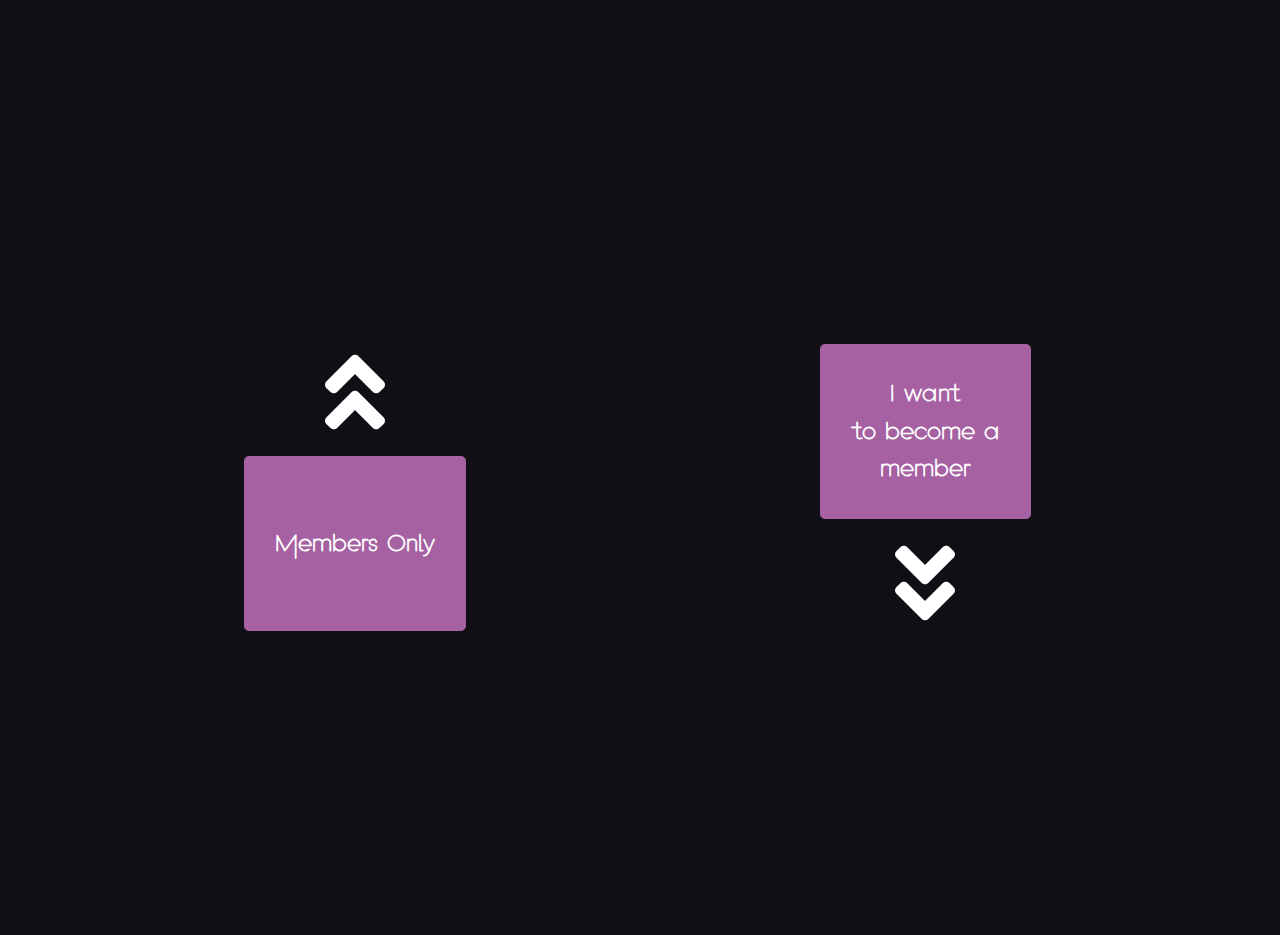
==== index.html @ 0797945a "Design Landing Page" ====
<!DOCTYPE html>
<html lang="en">
<head>
    <meta charset="UTF-8">
    <title>The Moon Society</title>
    <link rel='stylesheet' href='assets/css/all.min.css'>
    <link rel='stylesheet' href='assets/css/bootstrap.min.css'>
    <link rel="stylesheet" href="assets/css/style.css">
    <link rel="stylesheet" href="assets/css/style1.css">
    <link rel="stylesheet" href="assets/css/style3.css">
    <link rel="stylesheet" href="assets/css/style4.css">
    <style>
        @font-face {
            font-family: CustomBigFont;
            src: url("assets/font/big.woff2");
        }

        @font-face {
            font-family: CustomSmallFont;
            src: url("assets/font/small.woff2");
        }

        .h1, h2, div {
            font-family: CustomBigFont;
        }

        p, h3, td {
            font-family: CustomSmallFont;
        }
    </style>
</head>
<body>

<div class="dark justify-content-center align-content-center my-auto pt-5 pb-5" id="first_intro">
    <section class="pt-5 pb-5 mt-5 mb-5">
        <section class="container mt-5 pt-5 mb-5 pb-5">
            <div class="button-section pt-5 pb-4">
                <div class="row pt-5 pb-4">
                    <div class="col-md-6 text-center mt-2 pb-3">
                        <i class="fa fa-angle-double-up fa-6x mb-3" onclick="displayUp();"
                           onMouseOver="this.style.color='#a661a2'" onMouseOut="this.style.color='white'"></i>
                        <br>
                        <button type="button" class="btn btn-primary btn-lg custom-button" onclick="displayUp();"><br>Members
                            Only<br><br>
                        </button>
                    </div>
                    <div class="col-md-6 text-center mt-2 pb-3">
                        <button type="button" class="btn btn-primary btn-lg custom-button" onclick="displayDown();">I
                            want<br>to become a<br>member
                        </button>
                        <br>
                        <i class="fa fa-angle-double-down fa-6x mt-3" onclick="displayDown();"
                           onMouseOver="this.style.color='#a661a2'" onMouseOut="this.style.color='white'"></i>
                    </div>
                </div>
            </div>
        </section>
    </section>
</div>

<div style="display: none;" id="event">
    <!--header section starts-->
    <section class="dark">
        <div class="container mt-3">
            <header class="mt-2">
                <div class="row header-background-image">
                    <div class="col-md-6 text-left pl-4">
                        <img src="assets/images/mooon-logo.png" class="img-fluid" alt="image" style="width:200px;"/>
                    </div>
                    <div class="col-md-6 text-right">
                        <p class="mt-5 pt-4 pr-5">
                            <i class="fab fa-discord fa-3x text-white"></i>
                            <i class="fas fa-file-download fa-3x ml-4 text-white"></i>
                            <i class="fab fa-apple fa-3x ml-4 text-white"></i>
                        </p>
                    </div>
                </div>
            </header>
        </div>
    </section>
    <!--header section ends-->

    <!--event section starts-->
    <section class="dark">
        <div class="container py-4">
            <ol class="ol-cards alternate">
                <li style="--ol-cards-color-accent:#F721F8">
                    <div class="step"><i class="fas fa-lock"></i></div>
                    <div class="title">Event Eight</div>
                    <div class="content">
                        Airdrop
                        <br>
                        <span>1</span>
                    </div>
                </li>
                <li style="--ol-cards-color-accent:#ffffff">
                    <div class="step"><i class="fas fa-lock"></i></div>
                    <div class="title">Event Seven</div>
                    <div class="content">Airdrop
                        <br>
                        <span>77</span>
                    </div>
                </li>
                <li style="--ol-cards-color-accent:#F721F8">
                    <div class="step"><i class="fas fa-lock"></i></div>
                    <div class="title">Event Six</div>
                    <div class="content">Airdrop
                        <br>
                        <span>153</span>
                    </div>
                </li>
                <li style="--ol-cards-color-accent:#ffffff">
                    <div class="step"><i class="fas fa-lock"></i></div>
                    <div class="title">Event Five</div>
                    <div class="content">Airdrop
                        <br>
                        <span>306</span>
                    </div>
                </li>
                <li style="--ol-cards-color-accent:#F721F8">
                    <div class="step"><i class="fas fa-lock"></i></div>
                    <div class="title">Event Four</div>
                    <div class="content">Airdrop
                        <br>
                        <span>612</span>
                    </div>
                </li>
                <li style="--ol-cards-color-accent:#ffffff">
                    <div class="step"><i class="fas fa-lock"></i></div>
                    <div class="title">Event Three</div>
                    <div class="content">Airdrop
                        <br>
                        <span>1223</span>
                    </div>
                </li>
                <li style="--ol-cards-color-accent:#F721F8">
                    <div class="step"><i class="fas fa-lock"></i></div>
                    <div class="title">Event Two</div>
                    <div class="content">Airdrop
                        <br>
                        <span>2446</span>
                    </div>
                </li>
                <li style="--ol-cards-color-accent:#ffffff">
                    <div class="step"><i class="fas fa-lock"></i></div>
                    <div class="title">Event One</div>
                    <div class="content">Airdrop
                        <br>
                        <span>4992</span>
                    </div>
                </li>
                <li style="--ol-cards-color-accent:#F721F8">
                    <div class="step" id="launch"><i class="fas fa-lock"></i></div>
                    <div class="title"></div>
                    <div class="content text-center" style="font-size: 40px">
                        Launch
                    </div>
                </li>
                <li style="--ol-cards-color-accent:#ffffff">
                    <div class="step" id="story_intro"><i class="fas fa-unlock"></i></div>
                    <div class="title"></div>
                    <div class="content text-center" style="font-size: 40px">
                        Story Intro
                    </div>
                </li>
            </ol>
        </div>
    </section>
    <!--event section ends-->
</div>


<div style="display: none;" id="moon">
    <!--header section starts-->
    <section class="dark">
        <div class="container mt-3">
            <header class="mt-2">
                <div class="row header-background-image">
                    <div class="col-md-6 text-left pl-4">
                        <img src="assets/images/mooon-logo.png" class="img-fluid" alt="image" style="width:200px;"/>
                    </div>
                    <div class="col-md-6 text-right">
                        <p class="mt-5 pt-4 pr-5">
                            <i class="fab fa-discord fa-3x text-white"></i>
                            <i class="fas fa-file-download fa-3x ml-4 text-white"></i>
                            <i class="fab fa-apple fa-3x ml-4 text-white"></i>
                        </p>
                    </div>
                </div>
            </header>
        </div>
    </section>
    <!--header section ends-->

    <!--cards section starts-->
    <section class="dark">
        <div class="container py-4">

            <article class="postcard dark blue">
                <a class="postcard__img_link" href="#">
                    <img class="postcard__img" src="https://picsum.photos/1000/1000" alt="Image Title"/>
                </a>
                <div class="postcard__text">
                    <h1 class="postcard__title blue text-left"><a href="#">Welcome to<br>The
                        Moon Society</a></h1>
                    <div class="postcard__subtitle small">
                    </div>
                    <div class="postcard__bar"></div>
                    <div class="postcard__preview-txt">Our vision is to establish a strong NFT community,
                        coming together to create unique projects. Within
                        this community, we will enable two holders a ride of
                        their life, providing two real life space flight tickets!
                    </div>
                </div>
            </article>
            <article class="postcard dark blue">
                <a class="postcard__img_link" href="#">
                    <img class="postcard__img" src="https://picsum.photos/501/500" alt="Image Title"/>
                </a>
                <div class="postcard__text">
                    <h1 class="postcard__title blue text-left"><a href="#">Fair Distribution</a></h1>
                    <div class="postcard__subtitle small">
                    </div>
                    <div class="postcard__bar"></div>
                    <div class="postcard__preview-txt">Our mission is to be the first NFT project in history, sending
                        two
                        holders to the space. If
                        you have
                        a passion for space and space exploration, join our
                        outstanding community.
                    </div>

                    <div class="tag__item play blue" style="padding: 20px;">
                        <a class="btn btn-primary btn-lg custom-button" href="#">Mint</a>
                    </div>

                </div>
            </article>
            <article class="postcard dark blue">
                <a class="postcard__img_link" href="#">
                    <img class="postcard__img" src="https://picsum.photos/500/501" alt="Image Title"/>
                </a>
                <div class="postcard__text">
                    <h1 class="postcard__title blue text-left"><a href="#">The Specs</a></h1>
                    <div class="postcard__subtitle small">
                    </div>
                    <div class="postcard__bar"></div>
                    <div class="postcard__preview-txt">Imagine a world, in which individuals with an ounce of
                        creativity can explore their wildest dreams and break
                        through their own boundaries by going to the space.<br>
                        That’s the intention of this project:
                        Benefit all holders and enable them to do exactly this,
                        what was believed as impossible.
                    </div>
                </div>
            </article>
            <article class="postcard dark blue">
                <a class="postcard__img_link" href="#">
                    <img class="postcard__img" src="https://picsum.photos/501/501" alt="Image Title"/>
                </a>
                <div class="postcard__text">
                    <h1 class="postcard__title blue text-left"><a href="#">Roadmap activations</a></h1>
                    <div class="postcard__subtitle small">
                    </div>
                    <div class="postcard__bar"></div>
                    <div class="postcard__preview-txt">
                        <div>
                            <div class="headline">
                            </div>
                            <div class="circle-big">
                                <div class="text mt-2">
                                    30%
                                </div>
                                <svg>
                                    <circle class="bg" cx="57" cy="57" r="52"></circle>
                                    <circle class="progress" cx="57" cy="57" r="52"></circle>
                                </svg>
                            </div>
                            <div class="circles-small">
                                <div class="circle-small">
                                    <div class="text mt-2">20%</div>
                                    <svg>
                                        <circle class="bg" cx="40" cy="40" r="37"></circle>
                                        <circle class="progress one" cx="40" cy="40" r="37"></circle>
                                    </svg>
                                </div>
                                <div class="circle-small">
                                    <div class="text mt-2">
                                        10%
                                    </div>
                                    <svg>
                                        <circle class="bg" cx="40" cy="40" r="37"></circle>
                                        <circle class="progress two" cx="40" cy="40" r="37"></circle>
                                    </svg>
                                </div>
                            </div>
                        </div>
                    </div>
                </div>
            </article>
            <article class="postcard dark blue">
                <a class="postcard__img_link" href="#">
                    <img class="postcard__img" src="https://picsum.photos/500/501" alt="Image Title"/>
                </a>
                <div class="postcard__text">
                    <h1 class="postcard__title blue text-left"><a href="#">Community tools</a></h1>
                    <div class="postcard__subtitle small">
                    </div>
                    <div class="postcard__bar"></div>
                    <div class="postcard__preview-txt">
                        Lorem Ipsum is simply dummy text of the printing and typesetting industry. Lorem Ipsum has
                        been the
                        industry's
                        standard dummy text ever since the 1500s, when an unknown printer took a galley of type and
                        scrambled it to
                        make a
                        type specimen book. It has survived not only five centuries, but also the leap into
                        electronic
                        typesetting,
                        remaining
                        essentially unchanged. It was popularised in the 1960s with the release of Letraset sheets
                        containing Lorem
                        Ipsum passages,
                        and more recently with desktop publishing software like Aldus PageMaker including versions
                        of Lorem
                        Ipsum.
                    </div>
                </div>
            </article>
        </div>
    </section>
    <!--cards section ends-->

    <!--team section starts-->
    <section class="dark">
        <div class="container">
            <header class="section-header">
                <h1 class="section-title" style="color: #F721F8FF">Our Team</h1>
            </header>
            <div class="row">
                <div class="col-12 text-center">
                    <ul class="team">
                        <li class="team__members">
                            <div class="userProfile">
                                <figure class="userProfile__thumbnail">
                                    <img src="https://randomuser.me/api/portraits/men/28.jpg" alt="Photo"
                                         class="userProfile__image">
                                </figure>


                            </div>
                            <div class="team__details">
                                <header class="team__meta">
                                    <h3 class="team__meta__title">WoodenHound</h3>
                                    <div class="team__meta__designation">Digital Allrounder</div>
                                </header>

                            </div>
                        </li>
                        <li class="team__members">
                            <div class="userProfile">
                                <figure class="userProfile__thumbnail">
                                    <img src="https://randomuser.me/api/portraits/women/45.jpg" alt="Photo"
                                         class="userProfile__image">
                                </figure>


                            </div>
                            <div class="team__details">
                                <header class="team__meta">
                                    <h3 class="team__meta__title">0xm00nb0i</h3>
                                    <div class="team__meta__designation">Fundemental Analyst</div>
                                </header>

                            </div>
                        </li>
                        <li class="team__members">
                            <div class="userProfile">
                                <figure class="userProfile__thumbnail">
                                    <img src="https://randomuser.me/api/portraits/women/84.jpg" alt="Photo"
                                         class="userProfile__image">
                                </figure>


                            </div>
                            <div class="team__details">
                                <header class="team__meta">
                                    <h3 class="team__meta__title">DanBzl</h3>
                                    <div class="team__meta__designation">Lead Developer</div>
                                </header>

                            </div>
                        </li>
                        <li class="team__members">
                            <div class="userProfile">
                                <figure class="userProfile__thumbnail">
                                    <img src="https://randomuser.me/api/portraits/men/51.jpg" alt="Photo"
                                         class="userProfile__image">
                                </figure>


                            </div>
                            <div class="team__details">
                                <header class="team__meta">
                                    <h3 class="team__meta__title">DatCrypt</h3>
                                    <div class="team__meta__designation">Developer</div>
                                </header>

                            </div>
                        </li>
                        <li class="team__members">
                            <div class="userProfile">
                                <figure class="userProfile__thumbnail">
                                    <img src="https://randomuser.me/api/portraits/women/73.jpg" alt="Photo"
                                         class="userProfile__image">
                                </figure>


                            </div>
                            <div class="team__details">
                                <header class="team__meta">
                                    <h3 class="team__meta__title">0xAntiLemming</h3>
                                    <div class="team__meta__designation">Developer</div>
                                </header>

                            </div>
                        </li>
                        <li class="team__members">
                            <div class="userProfile">
                                <figure class="userProfile__thumbnail">
                                    <img src="https://randomuser.me/api/portraits/women/45.jpg" alt="Photo"
                                         class="userProfile__image">
                                </figure>


                            </div>
                            <div class="team__details">
                                <header class="team__meta">
                                    <h3 class="team__meta__title">VanDeRex</h3>
                                    <div class="team__meta__designation">Marketing</div>
                                </header>

                            </div>
                        </li>
                    </ul>
                </div>
            </div>
            <div class="row">
                <div class="col-12 text-center">
                    <ul class="team">
                        <li class="team__members">
                            <div class="userProfile">
                                <figure class="userProfile__thumbnail">
                                    <img src="https://randomuser.me/api/portraits/women/45.jpg" alt="Photo"
                                         class="userProfile__image">
                                </figure>


                            </div>
                            <div class="team__details">
                                <header class="team__meta">
                                    <h3 class="team__meta__title">Mr.DeForět</h3>
                                    <div class="team__meta__designation">Marketing</div>
                                </header>

                            </div>
                        </li>
                        <li class="team__members">
                            <div class="userProfile">
                                <figure class="userProfile__thumbnail">
                                    <img src="https://randomuser.me/api/portraits/women/84.jpg" alt="Photo"
                                         class="userProfile__image">
                                </figure>


                            </div>
                            <div class="team__details">
                                <header class="team__meta">
                                    <h3 class="team__meta__title">Atika</h3>
                                    <div class="team__meta__designation">Marketing</div>
                                </header>

                            </div>
                        </li>
                        <li class="team__members">
                            <div class="userProfile">
                                <figure class="userProfile__thumbnail">
                                    <img src="https://randomuser.me/api/portraits/men/51.jpg" alt="Photo"
                                         class="userProfile__image">
                                </figure>


                            </div>
                            <div class="team__details">
                                <header class="team__meta">
                                    <h3 class="team__meta__title">MadApe</h3>
                                    <div class="team__meta__designation">Design</div>
                                </header>

                            </div>
                        </li>
                        <li class="team__members">
                            <div class="userProfile">
                                <figure class="userProfile__thumbnail">
                                    <img src="https://randomuser.me/api/portraits/women/73.jpg" alt="Photo"
                                         class="userProfile__image">
                                </figure>


                            </div>
                            <div class="team__details">
                                <header class="team__meta">
                                    <h3 class="team__meta__title">Supernova</h3>
                                    <div class="team__meta__designation">Operations Manager</div>
                                </header>

                            </div>
                        </li>
                    </ul>
                </div>
            </div>
            <div class="row">
                <div class="col-12 text-center">
                    <ul class="team">
                        <li class="team__members">
                            <div class="userProfile">
                                <figure class="userProfile__thumbnail">
                                    <img src="https://randomuser.me/api/portraits/men/28.jpg" alt="Photo"
                                         class="userProfile__image">
                                </figure>


                            </div>
                            <div class="team__details">
                                <header class="team__meta">
                                    <h3 class="team__meta__title">WoodenHound</h3>
                                    <div class="team__meta__designation">OPERATIVE</div>
                                </header>

                            </div>
                        </li>
                        <li class="team__members">
                            <div class="userProfile">
                                <figure class="userProfile__thumbnail">
                                    <img src="https://randomuser.me/api/portraits/women/45.jpg" alt="Photo"
                                         class="userProfile__image">
                                </figure>


                            </div>
                            <div class="team__details">
                                <header class="team__meta">
                                    <h3 class="team__meta__title">Supernova</h3>
                                    <div class="team__meta__designation">OPERATIVE</div>
                                </header>

                            </div>
                        </li>
                        <li class="team__members">
                            <div class="userProfile">
                                <figure class="userProfile__thumbnail">
                                    <img src="https://randomuser.me/api/portraits/women/84.jpg" alt="Photo"
                                         class="userProfile__image">
                                </figure>


                            </div>
                            <div class="team__details">
                                <header class="team__meta">
                                    <h3 class="team__meta__title">Oleksandra</h3>
                                    <div class="team__meta__designation">Design</div>
                                </header>

                            </div>
                        </li>
                        <li class="team__members">
                            <div class="userProfile">
                                <figure class="userProfile__thumbnail">
                                    <img src="https://randomuser.me/api/portraits/men/51.jpg" alt="Photo"
                                         class="userProfile__image">
                                </figure>


                            </div>
                            <div class="team__details">
                                <header class="team__meta">
                                    <h3 class="team__meta__title">Andrey</h3>
                                    <div class="team__meta__designation">Develepment</div>
                                </header>

                            </div>
                        </li>
                        <li class="team__members">
                            <div class="userProfile">
                                <figure class="userProfile__thumbnail">
                                    <img src="https://randomuser.me/api/portraits/women/73.jpg" alt="Photo"
                                         class="userProfile__image">
                                </figure>


                            </div>
                            <div class="team__details">
                                <header class="team__meta">
                                    <h3 class="team__meta__title">Eugene</h3>
                                    <div class="team__meta__designation">Operative</div>
                                </header>

                            </div>
                        </li>
                    </ul>
                </div>
            </div>
        </div>
    </section>
    <!--team section ends-->

    <!--footer section starts-->
    <section class="dark">
        <div class="container">
            <div class="header-background-image text-center">
                <h1 class="pt-3 pb-3" style="font-size: 70px;font-weight: 900; color: #F721F8FF"><br>VERIFIED SMART
                    CONTRACT</h1>
            </div>
            <footer class="mt-5 pt-5 big-font pb-3">
                <div class="row text-center text-white">
                    <div class="col-4">
                        LGL NTC
                    </div>
                    <div class="col-4">
                        TRMS & CNDTNS
                    </div>
                    <div class="col-4">
                        PRVCY PL
                    </div>
                    <div class="col-12 mt-5">
                        © 2022 BY 10CT | All Rights Reserved.
                    </div>
                </div>
            </footer>
        </div>
    </section>
    <!--footer section ends-->
</div>


<!-- partial -->
<script src='assets/js/jquery.min.js'></script>
<script src="assets/js/script.js"></script>


<script>
    function displayUp() {
        document.getElementById("first_intro").style.display = "none";
        document.getElementById("event").style.display = "block";
    }

    function displayDown() {
        document.getElementById("first_intro").style.display = "none";
        document.getElementById("moon").style.display = "block";
    }
</script>
</body>
</html>
---- assets/css/style.css ----
@import url("https://fonts.googleapis.com/css2?family=Baloo+2&display=swap");
/* This pen */
body {
	font-family: "Baloo 2", cursive;
	font-size: 16px;
	color: #ffffff;
	text-rendering: optimizeLegibility;
	font-weight: initial;
}

.dark {
	background: #110f16;
}

.light {
	background: #f3f5f7;
}

a, a:hover {
	text-decoration: none;
	transition: color 0.3s ease-in-out;
}

#pageHeaderTitle {
	margin: 2rem 0;
	text-transform: uppercase;
	text-align: center;
	font-size: 2.5rem;
}

/* Cards */
.postcard {
	flex-wrap: wrap;
	display: flex;
	box-shadow: 0 4px 21px -12px rgba(0, 0, 0, 0.66);
	border-radius: 10px;
	margin: 0 0 2rem 0;
	overflow: hidden;
	position: relative;
	color: #ffffff;
}
.postcard.dark {
	background-color: #18151f;
}
.postcard.light {
	background-color: #e1e5ea;
}
.postcard .t-dark {
	color: #18151f;
}
.postcard a {
	color: inherit;
}
.postcard h1, .postcard .h1 {
	margin-bottom: 0.5rem;
	font-weight: 500;
	line-height: 1.2;
}
.postcard .small {
	font-size: 80%;
}
.postcard .postcard__title {
	font-size: 1.75rem;
}
.postcard .postcard__img {
	max-height: 180px;
	width: 100%;
	object-fit: cover;
	position: relative;
}
.postcard .postcard__img_link {
	display: contents;
}
.postcard .postcard__bar {
	width: 50px;
	height: 10px;
	margin: 10px 0;
	border-radius: 5px;
	background-color: #424242;
	transition: width 0.2s ease;
}
.postcard .postcard__text {
	padding: 1.5rem;
	position: relative;
	display: flex;
	flex-direction: column;
}
.postcard .postcard__preview-txt {
	overflow: hidden;
	text-overflow: ellipsis;
	text-align: justify;
	height: 100%;
}
.postcard .postcard__tagbox {
	display: flex;
	flex-flow: row wrap;
	font-size: 14px;
	margin: 20px 0 0 0;
	padding: 0;
	justify-content: center;
}
.postcard .postcard__tagbox .tag__item {
	display: inline-block;
	background: rgba(83, 83, 83, 0.4);
	border-radius: 3px;
	padding: 2.5px 10px;
	margin: 0 5px 5px 0;
	cursor: default;
	user-select: none;
	transition: background-color 0.3s;
}
.postcard .postcard__tagbox .tag__item:hover {
	background: rgba(83, 83, 83, 0.8);
}
.postcard:before {
	content: "";
	position: absolute;
	top: 0;
	right: 0;
	bottom: 0;
	left: 0;
	background-image: linear-gradient(-70deg, #424242, transparent 50%);
	opacity: 1;
	border-radius: 10px;
}
.postcard:hover .postcard__bar {
	width: 100px;
}

@media screen and (min-width: 769px) {
	.postcard {
		flex-wrap: inherit;
	}
	.postcard .postcard__title {
		font-size: 2rem;
	}
	.postcard .postcard__tagbox {
		justify-content: start;
	}
	.postcard .postcard__img {
		max-width: 300px;
		max-height: 100%;
		transition: transform 0.3s ease;
	}
	.postcard .postcard__text {
		padding: 3rem;
		width: 100%;
	}
	.postcard .media.postcard__text:before {
		content: "";
		position: absolute;
		display: block;
		background: #18151f;
		top: -20%;
		height: 130%;
		width: 55px;
	}
	.postcard:hover .postcard__img {
		transform: scale(1.1);
	}
	.postcard:nth-child(2n+1) {
		flex-direction: row;
	}
	.postcard:nth-child(2n+0) {
		flex-direction: row-reverse;
	}
	.postcard:nth-child(2n+1) .postcard__text::before {
		left: -12px !important;
		transform: rotate(4deg);
	}
	.postcard:nth-child(2n+0) .postcard__text::before {
		right: -12px !important;
		transform: rotate(-4deg);
	}
}
@media screen and (min-width: 1024px) {
	.postcard__text {
		padding: 2rem 3.5rem;
	}

	.postcard__text:before {
		content: "";
		position: absolute;
		display: block;
		top: -20%;
		height: 130%;
		width: 55px;
	}

	.postcard.dark .postcard__text:before {
		background: #18151f;
	}

	.postcard.light .postcard__text:before {
		background: #e1e5ea;
	}
}
/* COLORS */
.postcard .postcard__tagbox .green.play:hover {
	background: #A661A2FF;
	color: black;
}

.green .postcard__title:hover {
	color: #A661A2FF;
}

.green .postcard__bar {
	background-color: #A661A2FF;
}

.green::before {
	background-image: linear-gradient(-30deg, rgba(121, 221, 9, 0.1), transparent 50%);
}

.green:nth-child(2n)::before {
	background-image: linear-gradient(30deg, rgba(121, 221, 9, 0.1), transparent 50%);
}

.postcard .postcard__tagbox .blue.play:hover {
	background: #f721f8;
}

.blue .postcard__title:hover {
	color: #f721f8;
}

.blue .postcard__bar {
	background-color: #f721f8;
}

.blue::before {
	background-image: linear-gradient(-30deg, rgba(0, 118, 189, 0.1), transparent 50%);
}

.blue:nth-child(2n)::before {
	background-image: linear-gradient(30deg, rgba(0, 118, 189, 0.1), transparent 50%);
}

.postcard .postcard__tagbox .red.play:hover {
	background: #5D878CFF;
}

.red .postcard__title:hover {
	color: #5D878CFF;
}

.red .postcard__bar {
	background-color: #5D878CFF;
}

.red::before {
	background-image: linear-gradient(-30deg, rgba(189, 21, 11, 0.1), transparent 50%);
}

.red:nth-child(2n)::before {
	background-image: linear-gradient(30deg, rgba(189, 21, 11, 0.1), transparent 50%);
}

.postcard .postcard__tagbox .yellow.play:hover {
	background: #5D878CFF;
	color: black;
}

.yellow .postcard__title:hover {
	color: #5D878CFF;
}

.yellow .postcard__bar {
	background-color: #5D878CFF;
}

.yellow::before {
	background-image: linear-gradient(-30deg, rgba(189, 187, 73, 0.1), transparent 50%);
}

.yellow:nth-child(2n)::before {
	background-image: linear-gradient(30deg, rgba(189, 187, 73, 0.1), transparent 50%);
}

@media screen and (min-width: 769px) {
	.green::before {
		background-image: linear-gradient(-80deg, rgba(121, 221, 9, 0.1), transparent 50%);
	}

	.green:nth-child(2n)::before {
		background-image: linear-gradient(80deg, rgba(121, 221, 9, 0.1), transparent 50%);
	}

	.blue::before {
		background-image: linear-gradient(-80deg, rgba(0, 118, 189, 0.1), transparent 50%);
	}

	.blue:nth-child(2n)::before {
		background-image: linear-gradient(80deg, rgba(0, 118, 189, 0.1), transparent 50%);
	}

	.red::before {
		background-image: linear-gradient(-80deg, rgba(189, 21, 11, 0.1), transparent 50%);
	}

	.red:nth-child(2n)::before {
		background-image: linear-gradient(80deg, rgba(189, 21, 11, 0.1), transparent 50%);
	}

	.yellow::before {
		background-image: linear-gradient(-80deg, rgba(189, 187, 73, 0.1), transparent 50%);
	}

	.yellow:nth-child(2n)::before {
		background-image: linear-gradient(80deg, rgba(189, 187, 73, 0.1), transparent 50%);
	}
}

/* Start Gallery CSS */
.thumb {
	margin-bottom: 15px;
}
.thumb:last-child {
	margin-bottom: 0;
}
/* CSS Image Hover Effects: https://www.nxworld.net/tips/css-image-hover-effects.html */
.thumb 
figure img {
  filter: grayscale(100%);
  transition: .3s ease-in-out;
}
.thumb 
figure:hover img {
  filter: grayscale(0);
}
---- assets/css/style1.css ----
.section:before, .section:after {
    position: absolute;
    bottom: 0;
    right: 0px;
    z-index: -1;
    content: " ";
    clip-path: polygon(50% 0, 100% 25%, 100% 75%, 50% 100%, 0 75%, 0 25%);
    background-color: white;
    opacity: 0.3;
    width: 400px;
    height: 450px;
    display: inline-block;
    transform: rotate(-180deg);
}
.section:before {
    transform: translateX(50%) translateY(30%) rotate(-60deg);
    opacity: 0.2;
}
.section:after {
    opacity: 0.1;
    transform: translateX(30%) translateY(20%) rotate(-45deg);
}
.section-header {
    padding: 15px 0;
    text-align: center;
}
.section-header * {
    color: white;
    text-align: center;
}
.section-title {
    margin: 0px;
    text-align: center;
    color: white;
    font-size: 35px;
    position: relative;
    padding-bottom: 10px;
    display: inline-block;
    margin: 0 auto;
}
.section-title:after {
    bottom: 0;
    position: absolute;
    content: " ";
    width: 100%;
    height: 2px;
    background-color: #f721f8;
    margin: 0 auto;
    left: 0;
    right: 0;
}

.userProfile {
    flex-wrap: wrap;
    align-items: center;
}
.userProfile__thumbnail {
    width: var(--userthumb, 75px);
    height: var(--userthumb, 75px);
    flex: 0 0 auto;
    background-color: transparent;
    margin: 0px;
    padding: 0px;
}
.userProfile__image {
    width: 100%;
    height: 100%;
    border-radius: 50%;
    object-fit: cover;
    overflow: hidden;
    background-color: transparent;
}

.team {
    padding: 0px;
    list-style: none;
    flex-wrap: wrap;
}
@media (max-width: 480px) {
    .team {
        justify-content: center;
    }
}
.team__members {
    position: relative;
    padding: 1rem;
    display: none;
    margin-bottom: calc(var(--userthumb) + var(--arrowSize)*2 );
    box-sizing: border-box;
    flex: 0 0 100%;
    filter: grayscale(1);
}
@media (min-width: 480px) {
    .team__members {
        padding: 1rem;
        display: inline-block;
        flex: 0 0 20%;
        margin: 0px;
    }
}
.team__members:nth-child(9n+7), .team__members:nth-child(9n+8), .team__members:nth-child(9n+9), .team__members:nth-child(9n+10) {
    left: auto;
}
@media (min-width: 480px) {
    .team__members:nth-child(9n+7), .team__members:nth-child(9n+8), .team__members:nth-child(9n+9), .team__members:nth-child(9n+10) {
        left: 10%;
    }
}
.team__members:nth-child(9n+9) {
    margin: 0px;
}
@media (min-width: 480px) {
    .team__members:nth-child(9n+9) {
        margin-right: 10%;
    }
}
.team__members .userProfile {
    justify-content: center;
    position: absolute;
    top: calc(100% + var(--arrowSize));
    margin: 0 auto;
    left: 0;
    right: 0;
}
@media (min-width: 480px) {
    .team__members .userProfile {
        position: static;
    }
}
.team__members .userProfile__thumbnail {
    position: relative;
}
.team__members .userProfile__thumbnail:after {
    content: " ";
    position: absolute;
    left: 50%;
    top: 50%;
    width: var(--userthumb, 50px);
    height: var(--userthumb, 50px);
    transform: translate(-50%, -50%) scale(0);
    background: linear-gradient(90deg, #fff, #f19066);
    background-size: 400% 400%;
    border-radius: 50%;
    z-index: -1;
    transition: all 0.3s linear;
}
.team__members:hover, .team__members.team__members--show {
    filter: grayscale(0);
    display: inline-block;
}
@media (min-width: 480px) {
    .team__members:hover .team__details, .team__members.team__members--show .team__details {
        transform: translateX(-50%) scale(1, 1);
    }
}
.team__members:hover .userProfile__thumbnail:after, .team__members.team__members--show .userProfile__thumbnail:after {
    transform: translate(-50%, -50%) scale(1.2);
    animation: rainbow-border 1.5s linear infinite;
}
@media (max-width: 480px) {
    .team__members:hover:not(.team__members--show) {
        display: none !important;
    }
}
.team__details {
    margin: 0 auto;
    position: relative;
    transform: translateX(0%) scale(1, 1);
    background: white;
    border: 1px solid #ccc;
    padding: 20px;
    width: 300px;
    text-align: center;
    box-shadow: 0 2px 6px rgba(0, 0, 0, 0.3);
    border-radius: 4px;
    transform-origin: center bottom;
    transition: transform 0.3s cubic-bezier(0.45, 0.05, 0.55, 0.95);
}
@media (min-width: 480px) {
    .team__details {
        color: #18151f;
        position: absolute;
        bottom: calc(100% + 15px);
        left: 50%;
        transform: translateX(-50%) scale(0, 0);
    }
}
.team__details:after {
    width: var(--arrowSize);
    height: var(--arrowSize);
    position: absolute;
    top: calc(100% - var(--arrowSize)/2);
    background-color: #fff;
    content: " ";
    transform: rotate(45deg);
    left: calc(50% - var(--arrowSize)/2);
    border-bottom: 1px solid #ccc;
    border-right: 1px solid #ccc;
    box-shadow: 3px 3px 3px rgba(0, 0, 0, 0.2);
}
.team__details__summery {
    border-top: 1px dashed #ccc;
    padding-top: 15px;
    font-size: 15px;
    color: #aeaeae;
}
.team__meta {
    padding-bottom: 15px;
}
.team__meta__title {
    margin: 0px;
}
.team__meta__designation {
    margin-top: 10px;
}

@keyframes rainbow-border {
    0% {
        background-position: 0% 50%;
    }
    50% {
        background-position: 100% 50%;
    }
    100% {
        background-position: 0% 50%;
    }
}
---- assets/css/style3.css ----
@import url("https://use.fontawesome.com/releases/v5.15.3/css/all.css");
@import url("https://fonts.googleapis.com/css2?family=Poppins:wght@400;600&display=swap");

body {
    --color-bg: #18151f;
    --color-text: #ffffff;
    background-color: var(--color-bg);
    color: var(--color-text);
    text-align: center;
    font-family: "Poppins", sans-serif;
}

.ol-cards,
.ol-cards *,
.ol-cards *::before,
.ol-cards *::after {
    margin: 0;
    padding: 0;
    box-sizing: border-box;
}
.ol-cards {
    --ol-cards-color-bg: var(--color-bg);
    list-style-type: none;
    display: flex;
    flex-direction: column;
    margin: 0 auto;
    padding: 2em;
    gap: 2em;
    counter-reset: ol-cards-counter 9;
}

.ol-cards li {
    display: grid;
    grid-template-areas:
    "step title"
    "step content";
    padding: 1em 2em 1em 0;
    row-gap: 0.5em;
    column-gap: 2em;
    box-shadow: 0.5em 0.5em 1em rgb(0 0 0), inset 0.05em 0.05em rgb(112 59 109);
    counter-increment: ol-cards-counter -1;
    text-align: left;
    background-color: #242124;
}

.ol-cards.alternate li:nth-child(even) {
    grid-template-areas:
    "title step"
    "content step";
    padding: 1em 0 1em 2em;
}

.ol-cards li .step {
    grid-area: step;
    display: flex;
    align-self: flex-start;
    background-color: var(--ol-cards-color-accent);
    border-radius: 0 50em 50em 0;
    padding: 1em;
    justify-content: flex-end;
    box-shadow: inset 0.25em 0.25em 0.5em rgba(0, 0, 0, 0.4),
    0em 0.05em rgba(255, 255, 255, 1);
    flex: 1;
    gap: 1em;
}

.ol-cards li .step::before {
    content: "Event - " counter(ol-cards-counter);
    flex: 1;
    align-self: center;
    color: var(--ol-cards-color-bg);
    font-weight: bold;
    font-size: 2em;
    text-shadow: 0.025em 0.025em 0.125em rgba(0, 0, 0, 0.4);
}

.ol-cards li  #launch:before {
    content: "Launch";
    flex: 1;
    align-self: center;
    color: var(--ol-cards-color-bg);
    font-weight: bold;
    font-size: 2em;
    text-shadow: 0.025em 0.025em 0.125em rgba(0, 0, 0, 0.4);
}

.ol-cards li  #story_intro:before {
    content: "Story Intro";
    flex: 1;
    align-self: center;
    color: var(--ol-cards-color-bg);
    font-weight: bold;
    font-size: 2em;
    text-shadow: 0.025em 0.025em 0.125em rgba(0, 0, 0, 0.4);
}



.ol-cards.alternate li:nth-child(even) .step {
    border-radius: 50em 0 0 50em;
    flex-direction: row-reverse;
}

.ol-cards li .step i {
    color: var(--ol-cards-color-accent);
    width: 2em;
    height: 2em;
    font-size: 1.8em;
    border-radius: 50%;
    display: grid;
    place-items: center;
    background-color: var(--ol-cards-color-bg);
    box-shadow: 0.25em 0.25em 0.5em rgba(0, 0, 0, 0.4),
    inset 0.05em 0.05em rgba(255, 255, 255, 1);
}

.ol-cards li .title {
    grid-area: title;
    color: var(--ol-cards-color-accent);
    font-weight: bold;
}
.ol-cards li .content {
    grid-area: content;
    font-size: 1.5em;
}

@media only screen and (max-width: 500px) {
    .ol-cards{
        padding: 1em;
    }
    .ol-cards li{
        column-gap: 0em;
        grid-template-areas:
      'step title'
      'content content';
        grid-template-columns: min-content auto;
        padding: 1em 0em;
    }
    .ol-cards.alternate li:nth-child(even){
        column-gap: 0em;
        grid-template-areas:
      'title step'
      'content content';
        grid-template-columns: auto min-content ;
        padding: 1em 0em;
    }
    .ol-cards li .title{
        padding: 0 1em;
        align-self: center;
        width: auto;

    }
    .ol-cards li .step{
        font-size: .5em;
    }
    .ol-cards li .content{
        padding: 0 1em;
    }
}
---- assets/css/style4.css ----
.borderless td, .borderless th {
    border: none;
}

.background-image {
    background-image: url(assets/images/rocket-black.gif);
    background-repeat: no-repeat;
    background-attachment: fixed;

}

.header-background-image {
    background-repeat: no-repeat;
    background-size: cover;
}

@font-face {
    font-family: CustomBigFont;
    src: url("assets/font/big.woff2");
}

@font-face {
    font-family: CustomSmallFont;
    src: url("assets/font/small.woff2");
}

.col-lg-4, .col-lg-8, .big-font, h1, h2 {
    font-family: CustomBigFont;
}

p, h3, td {
    font-family: CustomSmallFont;
    font-size: 18px;
    line-height: 25px;
}

.card {
    background: rgba(0, 0, 0, .3);
    border: 2px solid #dba9cc;
}

h2 {
    color: #ffffff;
}

.custom-button {
    font-family: CustomBigFont;
    font-size: 25px;
    font-weight: bold;
    background: #a661a2;
    border: 1px solid #a661a2;
    padding: 30px;
}

.custom-button:hover {
    font-family: CustomBigFont;
    font-size: 25px;
    font-weight: bold;
    background: #f721f8;
    border: 1px solid #973698;
    padding: 30px;
}

.border {
    border-top-style: none;
    border-left-style: none;
    border-right-style: none;
    border-bottom-style: none;
}

.frame {
    position: absolute;
    top: 50%;
    left: 50%;
    width: 400px;
    height: 400px;
    margin-top: -200px;
    margin-left: -200px;
    border-radius: 3px;
    box-shadow: 0.5rem 0.5rem 1rem rgba(0, 0, 0, 0.6);
    overflow: hidden;
    background: #413951;
    background: linear-gradient(145deg, #413951 0%, #201c29 100%);
    filter: progid:DXImageTransform.Microsoft.gradient(startColorstr="#413951", endColorstr="#201c29", GradientType=0);
    color: #fff;
    font-family: "montserrat", Helvetica, sans-serif;
    -webkit-font-smoothing: antialiased;
    -moz-osx-font-smoothing: grayscale;
    display: flex;
    justify-content: center;
    align-items: center;
}

.headline {
    font-size: 2rem;
    text-transform: uppercase;
    text-align: center;
}

.circle-big {
    position: relative;
    width: 114px;
    height: 114px;
    margin: 30px auto 25px auto;
}

.circle-big svg {
    width: 114px;
    height: 114px;
}

.circle-big .bg {
    fill: none;
    stroke-width: 10px;
    stroke: #343035;
}

.circle-big .progress {
    fill: none;
    stroke-width: 10px;
    stroke: #f721f8;
    stroke-linecap: round;
    stroke-dasharray: 326.56;
    stroke-dashoffset: 60;
    transform: rotate(-90deg);
    transform-origin: 50% 50%;
    -webkit-animation: big 1.5s ease-in-out;
    animation: big 1.5s ease-in-out;
}

.circle-big .progress1 {
    fill: none;
    stroke-width: 10px;
    stroke: #f721f8;
    stroke-linecap: round;
    stroke-dasharray: 326.56;
    stroke-dashoffset: 60;
    transform: rotate(-90deg);
    transform-origin: 50% 50%;
    -webkit-animation: big 1.5s ease-in-out;
    animation: big 1.5s ease-in-out;
}

.circle-big .progress2 {
    fill: none;
    stroke-width: 10px;
    stroke: #DBA9CCFF;
    stroke-linecap: round;
    stroke-dasharray: 326.56;
    stroke-dashoffset: 60;
    transform: rotate(-90deg);
    transform-origin: 50% 50%;
    -webkit-animation: big 1.5s ease-in-out;
    animation: big 1.5s ease-in-out;
}

.circle-big .text {
    position: absolute;
    width: 100%;
    top: 37px;
    font-size: 24px;
    text-align: center;
    font-weight: 400;
    line-height: 22px;
}

.circle-big .text .small {
    font-size: 14px;
    color: #fff;
}

.circles-small {
    margin: 0 auto;
    width: 400px;
    height: 80px;
    text-align: center;
}

.circle-small {
    display: inline-block;
    position: relative;
    width: 80px;
    height: 80px;
    margin: 0 20px;
}

.circle-small svg {
    width: 80px;
    height: 80px;
}

.circle-small .bg {
    fill: none;
    stroke-width: 6px;
    stroke: #343035;
}

.circle-small .progress {
    fill: none;
    stroke-width: 6px;
    stroke: #f721f8;
    stroke-linecap: round;
    stroke-dasharray: 232.36;
    transform: rotate(-90deg);
    transform-origin: 50% 50%;
}

.circle-small .progress.one {
    stroke-dashoffset: 80;
    -webkit-animation: one 2.5s ease-in-out, appear 1s;
    animation: one 2.5s ease-in-out, appear 1s;
}

.circle-small .progress.two {
    stroke-dashoffset: 140;
    -webkit-animation: two 3.5s ease-in-out, appear 2s;
    animation: two 3.5s ease-in-out, appear 2s;
}

.circle-small .text {
    position: absolute;
    width: 100%;
    top: 26px;
    font-size: 17px;
    text-align: center;
    font-weight: 400;
    line-height: 16px;
}

.circle-small .text .small {
    font-size: 12px;
    color: #fff;
}

@-webkit-keyframes big {
    from {
        stroke-dashoffset: 326.56;
    }
    to {
        stroke-dashoffset: 60;
    }
}

@keyframes big {
    from {
        stroke-dashoffset: 326.56;
    }
    to {
        stroke-dashoffset: 60;
    }
}

@-webkit-keyframes one {
    from {
        stroke-dashoffset: 232.36;
    }
    to {
        stroke-dashoffset: 80;
    }
}

@keyframes one {
    from {
        stroke-dashoffset: 232.36;
    }
    to {
        stroke-dashoffset: 80;
    }
}

@-webkit-keyframes two {
    from {
        stroke-dashoffset: 232.36;
    }
    to {
        stroke-dashoffset: 140;
    }
}

@keyframes two {
    from {
        stroke-dashoffset: 232.36;
    }
    to {
        stroke-dashoffset: 140;
    }
}

@-webkit-keyframes appear {
    0%, 50% {
        opacity: 0;
    }
    100% {
        opacity: 1;
    }
}

@keyframes appear {
    0%, 50% {
        opacity: 0;
    }
    100% {
        opacity: 1;
    }
}
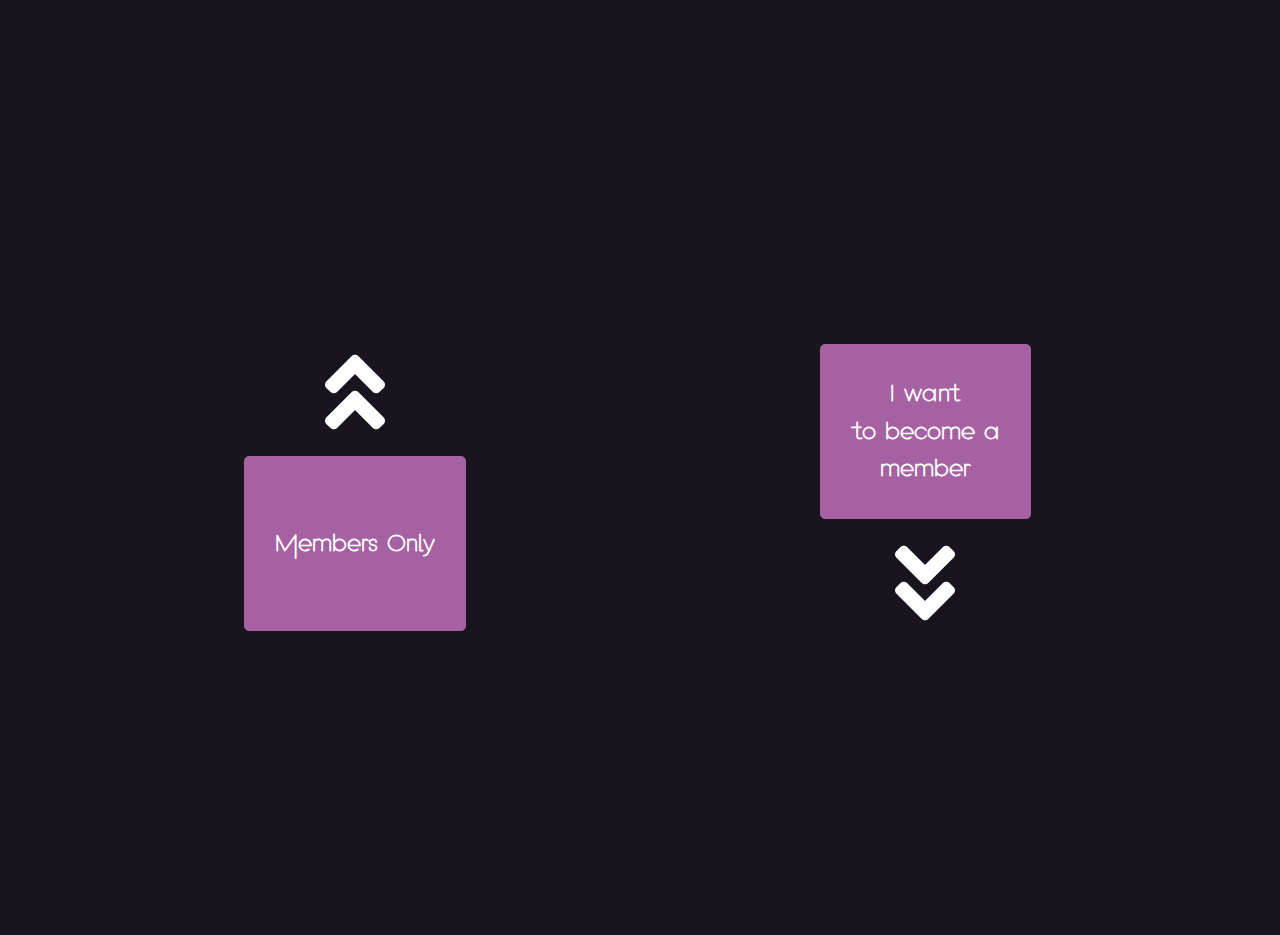
==== commit 8450e5e4: "Design Menu and background image" ====
--- a/index.html
+++ b/index.html
@@ -29,7 +29,7 @@
         }
     </style>
 </head>
-<body>
+<body style="">
 
 <div class="dark justify-content-center align-content-center my-auto pt-5 pb-5" id="first_intro">
     <section class="pt-5 pb-5 mt-5 mb-5">
--- a/assets/css/style.css
+++ b/assets/css/style.css
@@ -6,11 +6,14 @@
 	color: #ffffff;
 	text-rendering: optimizeLegibility;
 	font-weight: initial;
-}
-
-.dark {
-	background: #110f16;
-}
+	background-position: center;
+	background-repeat: no-repeat;
+	background-size: cover;
+	background-image: url('../images/ms.png');
+	height: 100%;
+}
+
+
 
 .light {
 	background: #f3f5f7;
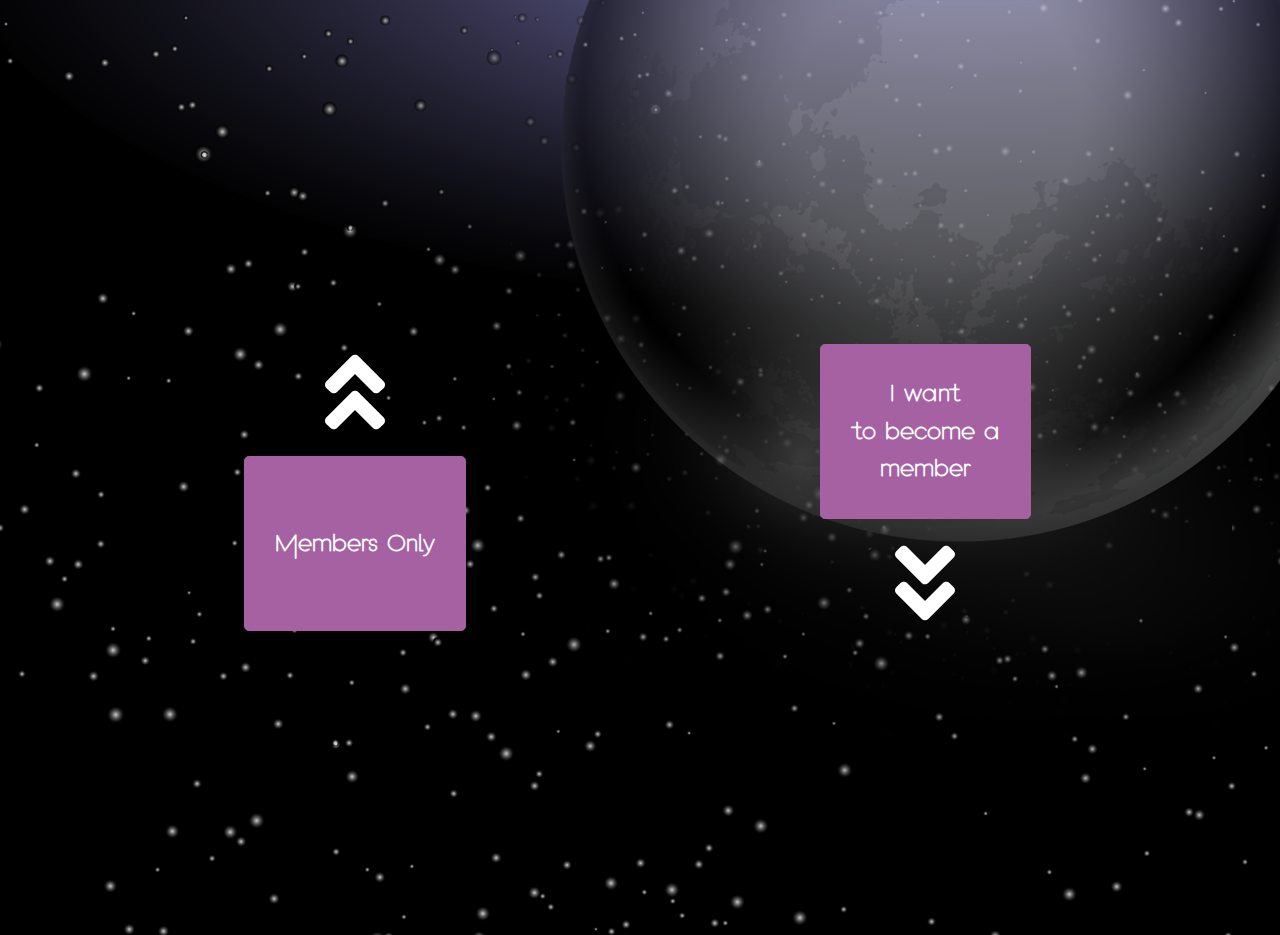
==== commit e1e6ef5f: "Design of the first eight section" ====
--- a/index.html
+++ b/index.html
@@ -86,67 +86,58 @@
             <ol class="ol-cards alternate">
                 <li style="--ol-cards-color-accent:#F721F8">
                     <div class="step"><i class="fas fa-lock"></i></div>
-                    <div class="title">Event Eight</div>
-                    <div class="content">
-                        Airdrop
-                        <br>
-                        <span>1</span>
+                    <div class="title"></div>
+                    <div class="content">
+                        <span class="pl-5" style="font-size:50px;">Airdrop 1</span>
                     </div>
                 </li>
                 <li style="--ol-cards-color-accent:#ffffff">
                     <div class="step"><i class="fas fa-lock"></i></div>
-                    <div class="title">Event Seven</div>
-                    <div class="content">Airdrop
-                        <br>
-                        <span>77</span>
+                    <div class="title"></div>
+                    <div class="content">
+                        <span class="pl-5" style="font-size:50px;">Airdrop 77</span>
                     </div>
                 </li>
                 <li style="--ol-cards-color-accent:#F721F8">
                     <div class="step"><i class="fas fa-lock"></i></div>
-                    <div class="title">Event Six</div>
-                    <div class="content">Airdrop
-                        <br>
-                        <span>153</span>
+                    <div class="title"></div>
+                    <div class="content">
+                        <span class="pl-5" style="font-size:50px;">Airdrop 153</span>
                     </div>
                 </li>
                 <li style="--ol-cards-color-accent:#ffffff">
                     <div class="step"><i class="fas fa-lock"></i></div>
-                    <div class="title">Event Five</div>
-                    <div class="content">Airdrop
-                        <br>
-                        <span>306</span>
+                    <div class="title"></div>
+                    <div class="content">
+                        <span class="pl-5" style="font-size:50px;">Airdrop 306</span>
                     </div>
                 </li>
                 <li style="--ol-cards-color-accent:#F721F8">
                     <div class="step"><i class="fas fa-lock"></i></div>
-                    <div class="title">Event Four</div>
-                    <div class="content">Airdrop
-                        <br>
-                        <span>612</span>
+                    <div class="title"></div>
+                    <div class="content">
+                        <span class="pl-5" style="font-size:50px;">Airdrop 612</span>
                     </div>
                 </li>
                 <li style="--ol-cards-color-accent:#ffffff">
                     <div class="step"><i class="fas fa-lock"></i></div>
-                    <div class="title">Event Three</div>
-                    <div class="content">Airdrop
-                        <br>
-                        <span>1223</span>
+                    <div class="title"></div>
+                    <div class="content">
+                        <span class="pl-5" style="font-size:50px;">Airdrop 1223</span>
                     </div>
                 </li>
                 <li style="--ol-cards-color-accent:#F721F8">
                     <div class="step"><i class="fas fa-lock"></i></div>
-                    <div class="title">Event Two</div>
-                    <div class="content">Airdrop
-                        <br>
-                        <span>2446</span>
+                    <div class="title"></div>
+                    <div class="content">
+                        <span class="pl-5" style="font-size:50px;">Airdrop 2446</span>
                     </div>
                 </li>
                 <li style="--ol-cards-color-accent:#ffffff">
                     <div class="step"><i class="fas fa-lock"></i></div>
-                    <div class="title">Event One</div>
-                    <div class="content">Airdrop
-                        <br>
-                        <span>4992</span>
+                    <div class="title"></div>
+                    <div class="content">
+                        <span class="pl-5" style="font-size:50px;">Airdrop 4992</span>
                     </div>
                 </li>
                 <li style="--ol-cards-color-accent:#F721F8">
@@ -335,7 +326,7 @@
     <section class="dark">
         <div class="container">
             <header class="section-header">
-                <h1 class="section-title" style="color: #F721F8FF">Our Team</h1>
+                <h1 class="section-title" style="color: #F721F8FF; font-weight: bold">Our Team</h1>
             </header>
             <div class="row">
                 <div class="col-12 text-center">
--- a/assets/css/style.css
+++ b/assets/css/style.css
@@ -1,17 +1,15 @@
 @import url("https://fonts.googleapis.com/css2?family=Baloo+2&display=swap");
 /* This pen */
 body {
-	font-family: "Baloo 2", cursive;
 	font-size: 16px;
 	color: #ffffff;
 	text-rendering: optimizeLegibility;
 	font-weight: initial;
-	background-position: center;
+	background-image: url('../images/ms.png');
+	background-attachment: fixed;
 	background-repeat: no-repeat;
-	background-size: cover;
-	background-image: url('../images/ms.png');
-	height: 100%;
-}
+}
+
 
 
 
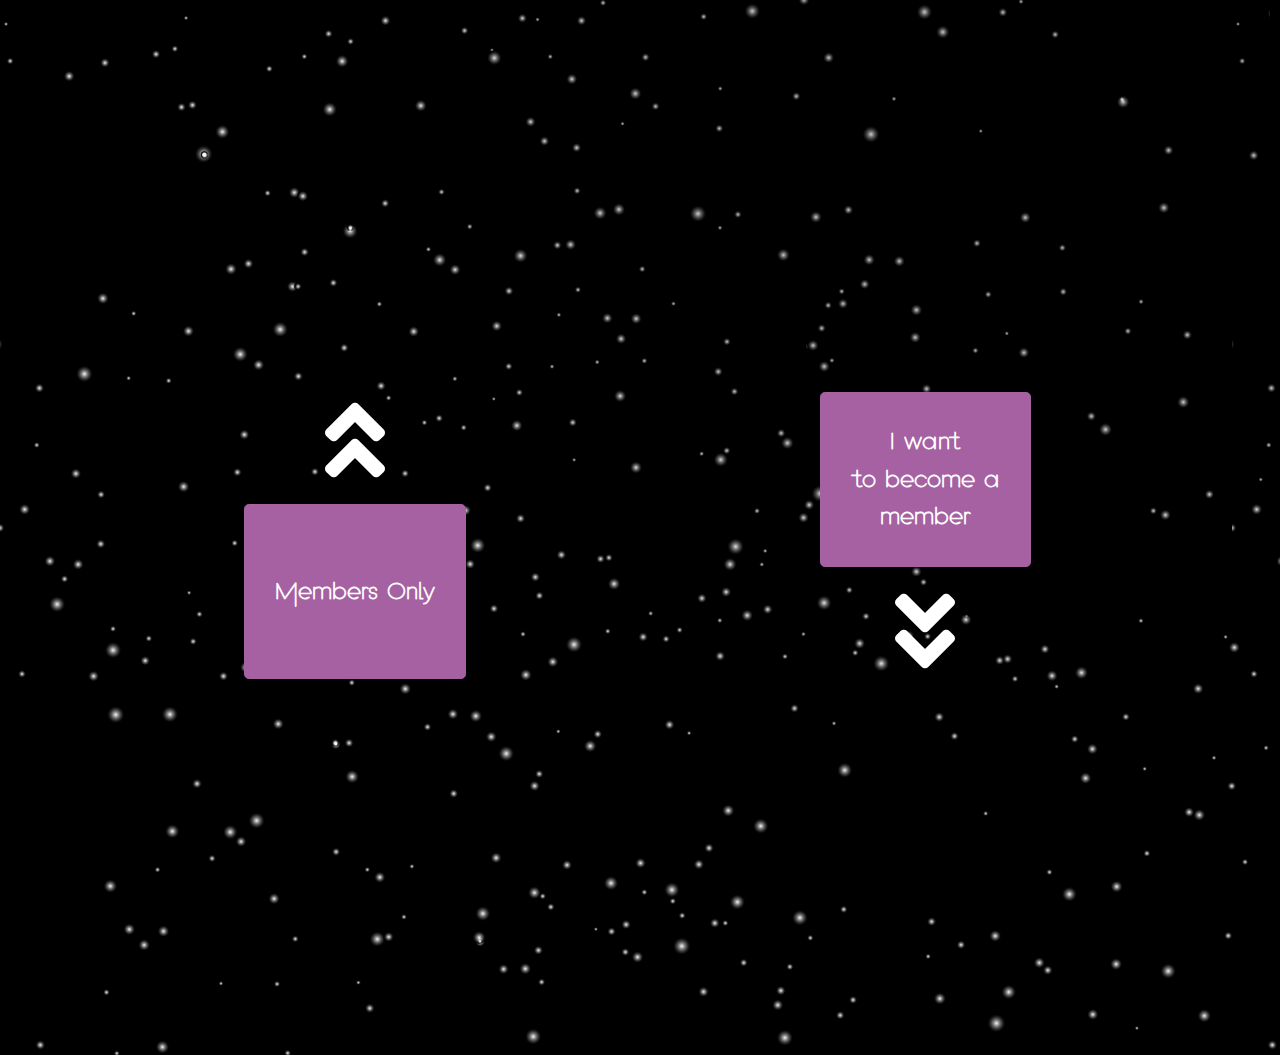
==== commit 72ec8363: "update files" ====
--- a/index.html
+++ b/index.html
@@ -10,6 +10,10 @@
     <link rel="stylesheet" href="assets/css/style3.css">
     <link rel="stylesheet" href="assets/css/style4.css">
     <style>
+        *{
+            margin: 0;
+            padding: 0;
+        }
         @font-face {
             font-family: CustomBigFont;
             src: url("assets/font/big.woff2");
@@ -27,6 +31,11 @@
         p, h3, td {
             font-family: CustomSmallFont;
         }
+        .custom-moon{
+            margin-top: -15px;
+            background-image: url("assets/images/moon_1.png");
+            background-repeat: no-repeat;
+        }
     </style>
 </head>
 <body style="">
@@ -34,7 +43,7 @@
 <div class="dark justify-content-center align-content-center my-auto pt-5 pb-5" id="first_intro">
     <section class="pt-5 pb-5 mt-5 mb-5">
         <section class="container mt-5 pt-5 mb-5 pb-5">
-            <div class="button-section pt-5 pb-4">
+            <div class="button-section pt-5 pb-5 mt-5 mb-5">
                 <div class="row pt-5 pb-4">
                     <div class="col-md-6 text-center mt-2 pb-3">
                         <i class="fa fa-angle-double-up fa-6x mb-3" onclick="displayUp();"
@@ -58,7 +67,7 @@
     </section>
 </div>
 
-<div style="display: none;" id="event">
+<div style="display: none;" class="custom-moon pt-5" id="event">
     <!--header section starts-->
     <section class="dark">
         <div class="container mt-3">
@@ -156,32 +165,28 @@
                 </li>
             </ol>
         </div>
+        <div class="container">
+            <div class="button-section">
+                <div class="row mb-4">
+                    <div class="col-md-6 text-center">
+                        <button type="button" class="btn btn-primary btn-lg custom-button" onclick="displayUp();"><br>Members
+                            Only<br><br>
+                        </button>
+                    </div>
+                    <div class="col-md-6 text-center">
+                        <button type="button" class="btn btn-primary btn-lg custom-button" onclick="displayDown();">I
+                            want<br>to become a<br>member
+                        </button>
+                    </div>
+                </div>
+            </div>
+        </div>
     </section>
     <!--event section ends-->
 </div>
 
 
 <div style="display: none;" id="moon">
-    <!--header section starts-->
-    <section class="dark">
-        <div class="container mt-3">
-            <header class="mt-2">
-                <div class="row header-background-image">
-                    <div class="col-md-6 text-left pl-4">
-                        <img src="assets/images/mooon-logo.png" class="img-fluid" alt="image" style="width:200px;"/>
-                    </div>
-                    <div class="col-md-6 text-right">
-                        <p class="mt-5 pt-4 pr-5">
-                            <i class="fab fa-discord fa-3x text-white"></i>
-                            <i class="fas fa-file-download fa-3x ml-4 text-white"></i>
-                            <i class="fab fa-apple fa-3x ml-4 text-white"></i>
-                        </p>
-                    </div>
-                </div>
-            </header>
-        </div>
-    </section>
-    <!--header section ends-->
 
     <!--cards section starts-->
     <section class="dark">
@@ -640,6 +645,21 @@
 
 
 <script>
+    var c = 0;
+    $(window).bind('mousewheel', function (event) {
+        if (event.originalEvent.wheelDelta >= 0 && c == 0) {
+            document.getElementById("first_intro").style.display = "none";
+            document.getElementById("event").style.display = "block";
+            c = 1;
+        } else {
+            if (c == 0) {
+                document.getElementById("first_intro").style.display = "none";
+                document.getElementById("moon").style.display = "block";
+                c = 1;
+            }
+        }
+    });
+
     function displayUp() {
         document.getElementById("first_intro").style.display = "none";
         document.getElementById("event").style.display = "block";
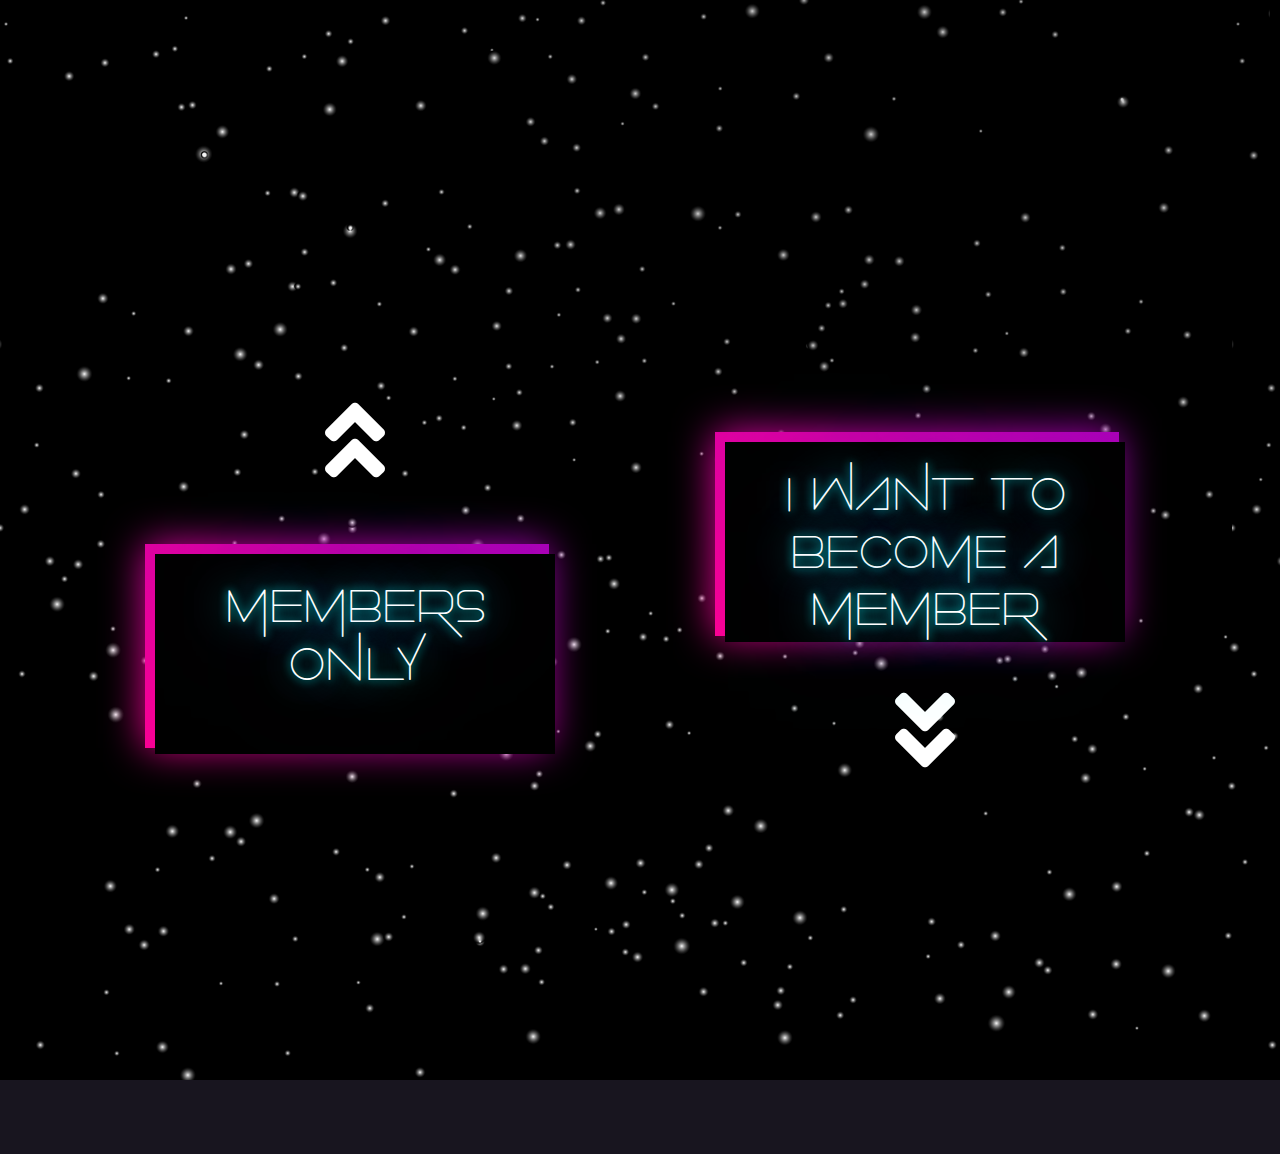
==== commit 82c9b468: "Scroll problem solution." ====
--- a/index.html
+++ b/index.html
@@ -48,16 +48,10 @@
                     <div class="col-md-6 text-center mt-2 pb-3">
                         <i class="fa fa-angle-double-up fa-6x mb-3" onclick="displayUp();"
                            onMouseOver="this.style.color='#a661a2'" onMouseOut="this.style.color='white'"></i>
-                        <br>
-                        <button type="button" class="btn btn-primary btn-lg custom-button" onclick="displayUp();"><br>Members
-                            Only<br><br>
-                        </button>
+                        <div class="shadow"> <h2 class="buttonText">Members Only</h2></div>
                     </div>
                     <div class="col-md-6 text-center mt-2 pb-3">
-                        <button type="button" class="btn btn-primary btn-lg custom-button" onclick="displayDown();">I
-                            want<br>to become a<br>member
-                        </button>
-                        <br>
+                        <div class="shadow mb-4"> <h2 class="buttonText">I want to become a member</h2></div>
                         <i class="fa fa-angle-double-down fa-6x mt-3" onclick="displayDown();"
                            onMouseOver="this.style.color='#a661a2'" onMouseOut="this.style.color='white'"></i>
                     </div>
@@ -169,14 +163,10 @@
             <div class="button-section">
                 <div class="row mb-4">
                     <div class="col-md-6 text-center">
-                        <button type="button" class="btn btn-primary btn-lg custom-button" onclick="displayUp();"><br>Members
-                            Only<br><br>
-                        </button>
+                        <div class="shadow"> <h2 class="buttonText">Members Only</h2></div>
                     </div>
                     <div class="col-md-6 text-center">
-                        <button type="button" class="btn btn-primary btn-lg custom-button" onclick="displayDown();">I
-                            want<br>to become a<br>member
-                        </button>
+                        <div class="shadow mb-4"> <h2 class="buttonText">I want to become a member</h2></div>
                     </div>
                 </div>
             </div>
@@ -650,11 +640,15 @@
         if (event.originalEvent.wheelDelta >= 0 && c == 0) {
             document.getElementById("first_intro").style.display = "none";
             document.getElementById("event").style.display = "block";
+            document.getElementById("moon").style.display = "block";
+            window.location.href="index.html#event";
             c = 1;
         } else {
             if (c == 0) {
                 document.getElementById("first_intro").style.display = "none";
+                document.getElementById("event").style.display = "block";
                 document.getElementById("moon").style.display = "block";
+                window.location.href="index.html#moon";
                 c = 1;
             }
         }
--- a/assets/css/style.css
+++ b/assets/css/style.css
@@ -330,3 +330,46 @@
 figure:hover img {
   filter: grayscale(0);
 }
+
+.shadow{
+	position:relative;
+	margin:50px auto 0;
+	width:400px;
+	height:200px;
+	background:black;
+}
+.shadow:before,.shadow:after{
+	content: '';
+	position: absolute;
+	top:-10px;
+	left:-10px;
+	background:linear-gradient(45deg,#fb0094,#0000ff);
+	width:calc(100% + 4px);
+	height:calc(100% + 4px);
+	background-size: 400%;
+	z-index:-1;
+	animation:animate 20s linear infinite alternate both;
+}
+.shadow:after{filter:blur(20px);}
+@keyframes animate{
+	0%{background-position:0 0;}
+	50%{background-position:400% 0;}
+	100%{background-position:0 0;}
+}
+
+.buttonText{
+	color:white;
+	text-align:center;
+	align-items:center;
+	justify-content:center;
+	text-transform:uppercase;
+	top:50%;
+	position:static;
+	font-size:3em;
+	padding:0.5em;
+	text-shadow:0px 0px  10px cyan,
+	0px 0px  40px cyan,
+	0px 0px  80px purple,
+	0px 0px  120px cyan,
+	0px 0px  200px cyan;
+}
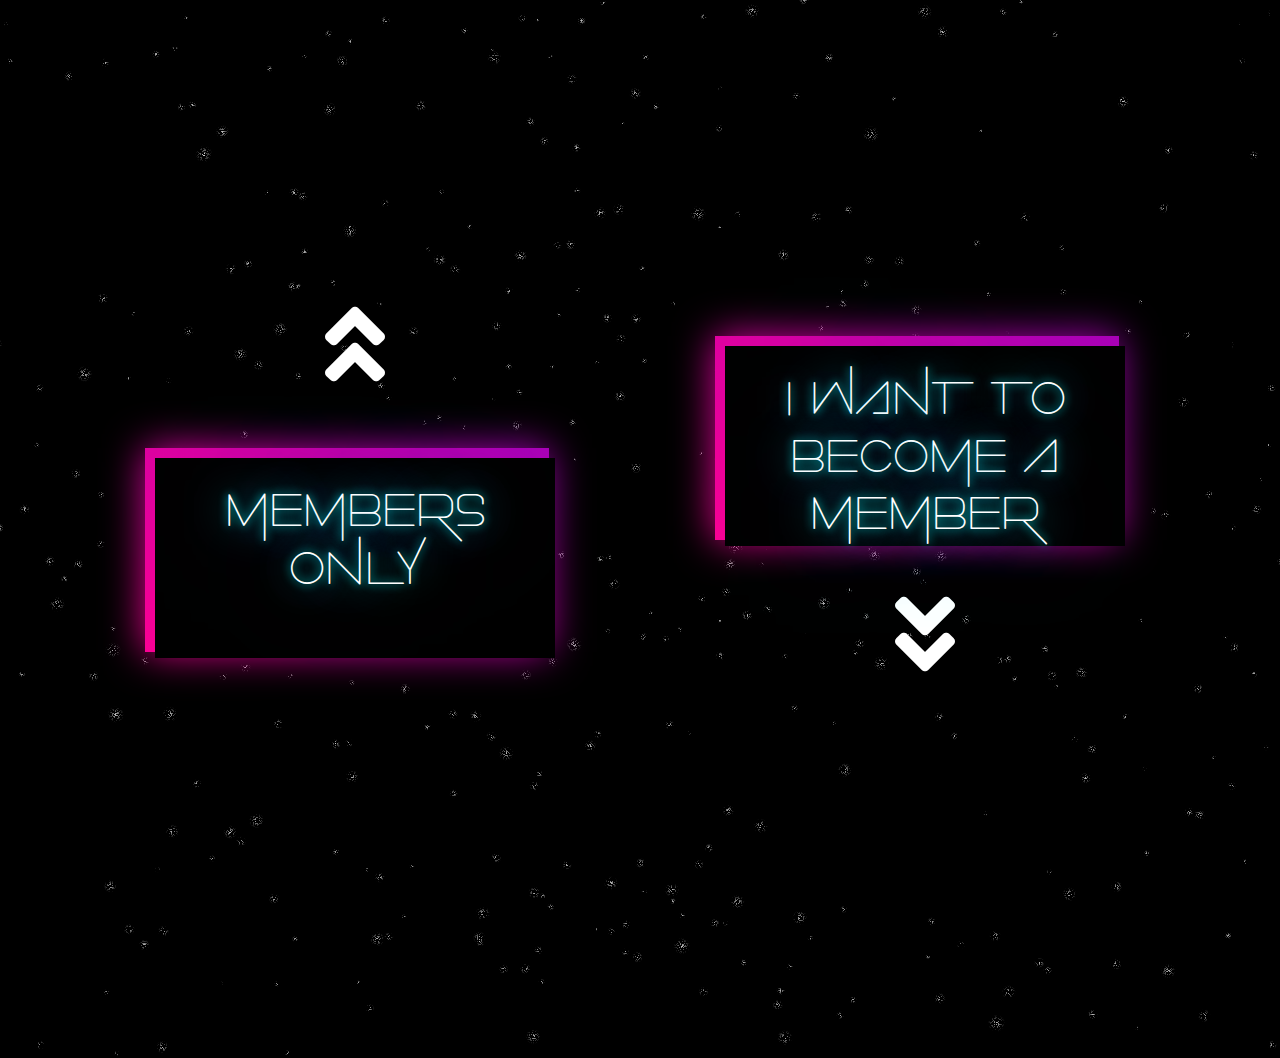
==== commit 55fbc21b: "background image" ====
--- a/index.html
+++ b/index.html
@@ -41,8 +41,8 @@
 <body style="">
 
 <div class="dark justify-content-center align-content-center my-auto pt-5 pb-5" id="first_intro">
-    <section class="pt-5 pb-5 mt-5 mb-5">
-        <section class="container mt-5 pt-5 mb-5 pb-5">
+    <section class="pt-5 pb-5 mb-5">
+        <section class="container pt-5 mb-5 pb-5">
             <div class="button-section pt-5 pb-5 mt-5 mb-5">
                 <div class="row pt-5 pb-4">
                     <div class="col-md-6 text-center mt-2 pb-3">
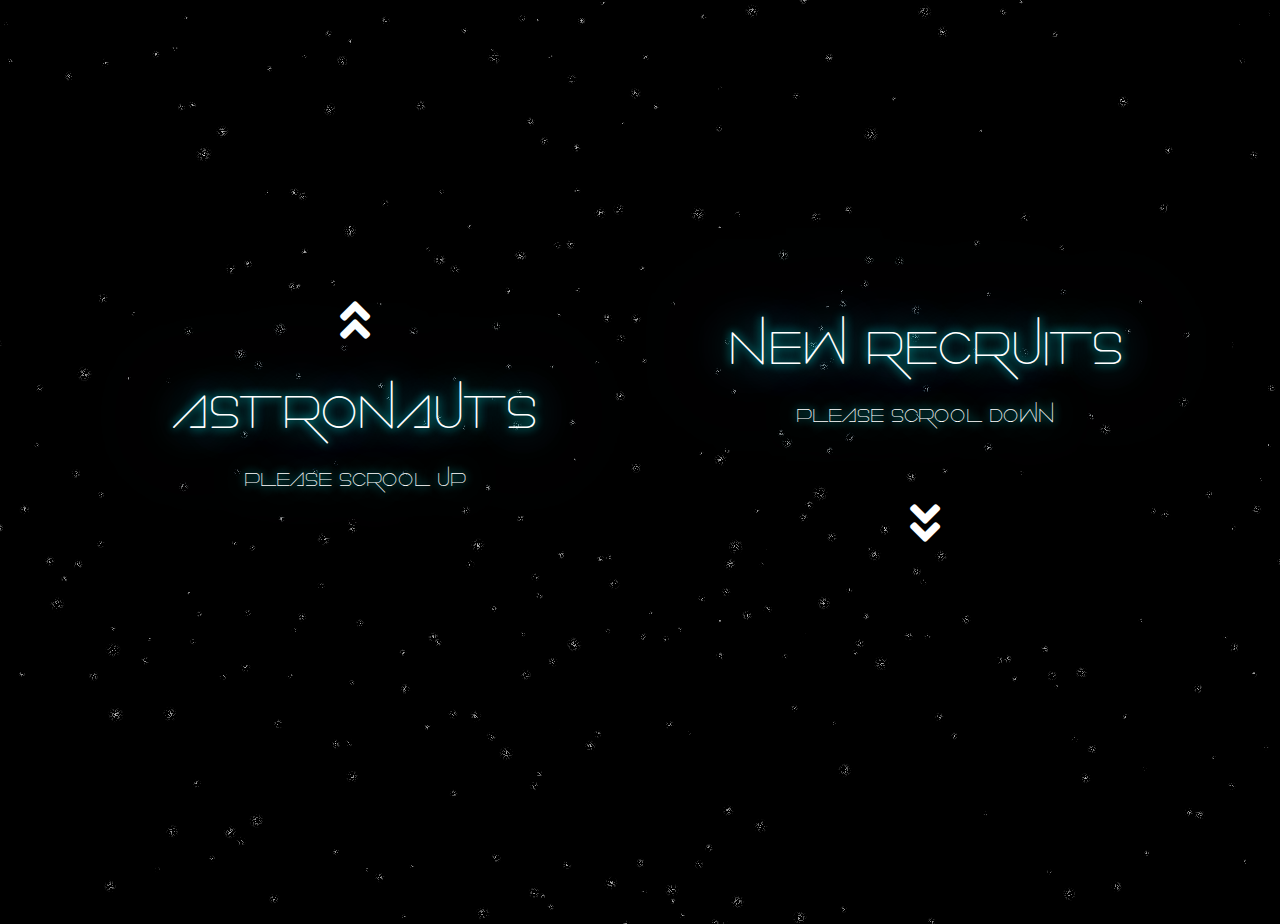
==== commit 970504f3: "Button Background Remove" ====
--- a/index.html
+++ b/index.html
@@ -46,13 +46,13 @@
             <div class="button-section pt-5 pb-5 mt-5 mb-5">
                 <div class="row pt-5 pb-4">
                     <div class="col-md-6 text-center mt-2 pb-3">
-                        <i class="fa fa-angle-double-up fa-6x mb-3" onclick="displayUp();"
+                        <i class="fa fa-angle-double-up fa-3x mb-3" onclick="displayUp();"
                            onMouseOver="this.style.color='#a661a2'" onMouseOut="this.style.color='white'"></i>
-                        <div class="shadow"> <h2 class="buttonText">Members Only</h2></div>
+                        <div class=""> <h2 class="buttonText">ASTRONAUTS<br> <span style="font-size: 20px">Please Scrool Up</span></h2></div>
                     </div>
                     <div class="col-md-6 text-center mt-2 pb-3">
-                        <div class="shadow mb-4"> <h2 class="buttonText">I want to become a member</h2></div>
-                        <i class="fa fa-angle-double-down fa-6x mt-3" onclick="displayDown();"
+                        <div class="mb-4"> <h2 class="buttonText">NEW RECRUITS <br> <span style="font-size: 20px">Please Scrool Down</span></h2></div>
+                        <i class="fa fa-angle-double-down fa-3x mt-3" onclick="displayDown();"
                            onMouseOver="this.style.color='#a661a2'" onMouseOut="this.style.color='white'"></i>
                     </div>
                 </div>
@@ -163,10 +163,10 @@
             <div class="button-section">
                 <div class="row mb-4">
                     <div class="col-md-6 text-center">
-                        <div class="shadow"> <h2 class="buttonText">Members Only</h2></div>
+                        <div class=""> <h2 class="buttonText mt-5">Members Only</h2></div>
                     </div>
                     <div class="col-md-6 text-center">
-                        <div class="shadow mb-4"> <h2 class="buttonText">I want to become a member</h2></div>
+                        <div class="mb-4"> <h2 class="buttonText">I want to become a member</h2></div>
                     </div>
                 </div>
             </div>
@@ -653,16 +653,6 @@
             }
         }
     });
-
-    function displayUp() {
-        document.getElementById("first_intro").style.display = "none";
-        document.getElementById("event").style.display = "block";
-    }
-
-    function displayDown() {
-        document.getElementById("first_intro").style.display = "none";
-        document.getElementById("moon").style.display = "block";
-    }
 </script>
 </body>
 </html>
